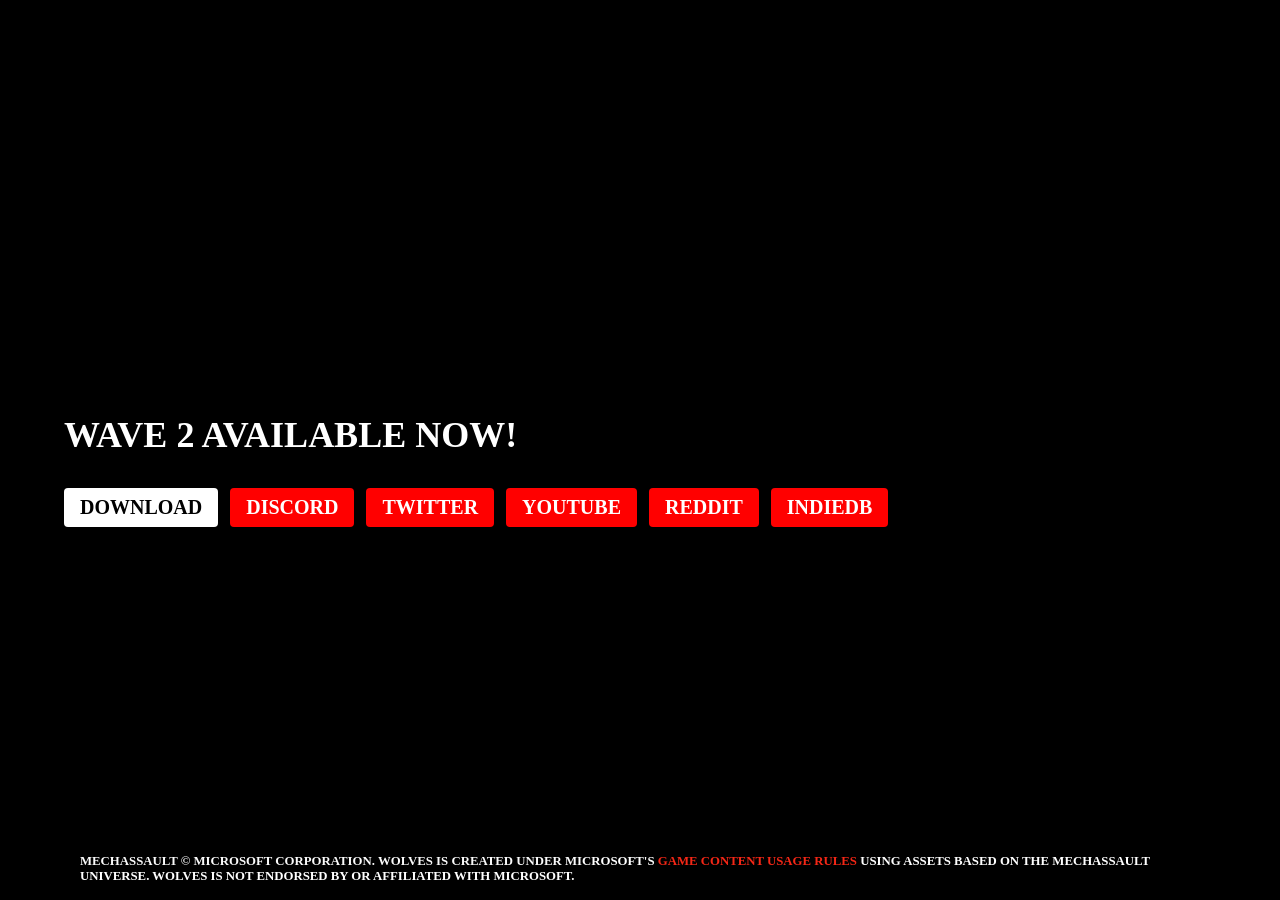
==== index.html @ 4908c29c "Update index.html" ====
<!doctype HTML>

<head>
    <title>Wolves</title>
    <meta name="viewport" content="width=device-width, initial-scale=1.0, maximum-scale=1.0, user-scalable=no">
    <meta name="twitter:card" content="summary">
    <meta name="twitter:title" content="Wolves">
    <meta name="twitter:description" content="A MechAssault revival.">
    <meta name="twitter:image" content="https://wolvesgame.com/Wolves.png">
    <meta name="google-site-verification" content="JocPsOtLtRu0mPuPnxIG-uioxv557lq8cNd8KTm_Ezw" />
    <script type="application/ld+json">
        {
            "@context": "https://schema.org",
            "@type": "VideoGame",
            "name": "Wolves",
            "description": "A MechAssault revival.",
            "genre": [
                "Action",
                "Shooter"
            ],
            "sameAs": "https://www.youtube.com/channel/UCuYQXYPBlpe0lqcprSCWaCg",
            "playMode": "https://schema.org/MultiPlayer",
            "url": "https://wolvesgame.com",
            "image": "https://wolvesgame.com/Wolves.png",
            "publisher": "Wolves Dev Team",
            "applicationCategory": "Game",
            "operatingSystem": "https://en.wikipedia.org/wiki/Microsoft_Windows",
            "exampleOfWork": {
                "@type": "VideoGame",
                "gamePlatform": "https://en.wikipedia.org/wiki/PC_game",
                "operatingSystem": "https://en.wikipedia.org/wiki/Microsoft_Windows",
                "applicationCategory": "Game"
            }
        }
    </script>
    <style>
        @font-face {
            font-family: "Stratum2";
            font-weight: normal;
            src: url(font/Stratum2WebRegular.woff);
        }

        @font-face {
            font-family: "Stratum2";
            font-weight: bold;
            src: url(font/Stratum2WebBold.woff);
        }

        * {
            box-sizing: border-box;
            -webkit-font-smoothing: antialiased;
            -webkit-backface-visibility: hidden;
            backface-visibility: hidden;
            font-family: "Stratum2";
        }

        body {
            margin: 0;
            background: #000;
        }

        .video-background {
            background: #000;
            position: absolute;
            top: 0;
            right: 0;
            bottom: 0;
            left: 0;
            z-index: -99;
        }

        .video-foreground,
        .video-background iframe {
            position: absolute;
            top: 0;
            left: 0;
            width: 100%;
            height: 100%;
            pointer-events: none;
        }

        @media (min-aspect-ratio: 16/9) {
            .video-foreground {
                height: 300%;
                top: -100%;
            }
        }

        @media (max-aspect-ratio: 16/9) {
            .video-foreground {
                width: 300%;
                left: -100%;
            }
        }

        @media all and (max-width: 600px) {
            .vid-info {
                width: 50%;
                padding: .5rem;
            }

            .vid-info h1 {
                margin-bottom: .2rem;
            }
        }

        @media all and (max-width: 500px) {
            .vid-info .acronym {
                display: none;
            }
        }

        .hero {
            position: relative;
            width: 100%;
            height: 100vh;
            overflow: hidden;
            min-height: 600px;
            display: flex;
            align-items: center;
        }

        .legal {
            font-size: 0.8rem;
            font-weight: bold;
            color: #fff;
            position: absolute;
            bottom: 0;
            width: 100%;
            padding: 1rem;
            text-transform: uppercase;
        }

        .legal p {
            margin: 0;
            text-shadow: 0 0 1rem rgba(0, 0, 0, 0.5);
        }

        .legal a {
            text-decoration: none;
            color: #f52716;
        }

        .inner {
            position: relative;
            margin: auto;
            min-width: 700px;
            max-width: 1600px;
            width: 100%;
            padding: 0 4rem;
        }

        .logo {
            position: relative;
            width: 440px;
            height: 160px;
            background-size: contain;
            background-position: center left;
            background-image: url(img/Wolves-logo.png);
            background-repeat: no-repeat;
        }

        .hero h2 {
            font-size: 2.25rem;
            font-weight: bold;
            text-transform: uppercase;
            color: #fff;
            margin: 0 0 32px;
            text-shadow: 0 0 1rem rgba(0, 0, 0, 0.5);
        }

        .social {
            margin-bottom: 120px;
            display: flex;
        }

        .social a {
            display: inline-block;
            color: #fff;
            text-decoration: none;
            background: red;
            border-radius: 4px;
            text-transform: uppercase;
            padding: 8px 16px;
            text-align: center;
            margin-right: 12px;
            font-size: 20px;
            font-weight: 600;
        }

        .social a:hover {
            background-color: #cc0022;
            box-shadow: 0 0 1rem rgba(0, 0, 0, 0.5);
        }

        .social a.download {
            background-color: #fff;
            color: #000;
        }

        @media (max-width: 960px) {
            .hero {
                display: block;
                min-height: 760px;
            }

            .inner {
                min-width: 0;
                padding: 0 2rem;
            }

            .logo {
                width: 100%;
                margin-bottom: 24px;
                background-image: url(img/Wolves-logo-core.png);
                background-position: center center;
            }

            .hero h2 {
                margin-bottom: 64px;
            }

            .social {
                flex-wrap: wrap;
                margin-right: -12px;
            }

            .social a {
                flex: 1;
                margin: 0 12px 12px 0;
                padding: 14px 16px;
            }

            .social a.big {
                min-width: calc(50% - 12px);
            }

            iframe {
                display: none;
            }

            .legal {
                padding: 0 0 24px;
            }
        }

        @media (max-width: 400px) {
            .social a.big:nth-of-type(1) {
                min-width: calc(100% - 12px);
            }

            .social a:nth-of-type(5) {
                max-width: calc(50% - 12px);
            }
        }
    </style>
</head>

<body>
    <div class="hero">
        <div class="inner">
            <div class="logo"></div>
            <h2>Wave 2 Available Now!</h2>
            <div class="social">
                <a class="big download" target="_self" href="Download/index.html">Download</a>
                
                <a class="big" target="_null" href="https://discord.gg/cb8frFg">Discord</a>
                <a class="big" target="_null" href="https://twitter.com/Wolves_Game">Twitter</a>
                <a target="_null" href="https://youtube.com/channel/UCuYQXYPBlpe0lqcprSCWaCg">YouTube</a>
                <a target="_null" href="https://reddit.com/r/WolvesGame">Reddit</a>
                <a target="_null" href="http://indiedb.com/games/wolves">IndieDB</a>
            </div>
        </div>
        <div class="legal">
            <div class="inner">
                <p>MechAssault &copy; Microsoft Corporation. Wolves is created under Microsoft's <a target="_null"
                        href="http://www.xbox.com/en-us/developers/rules">Game Content Usage Rules</a> using assets
                    based on the MechAssault Universe. Wolves is not endorsed by or affiliated with Microsoft.</p>
            </div>
        </div>
        <div class="video-background">
            <div class="video-foreground">
                <div id="myvideo"></div>
            </div>
        </div>
    </div>
</body>

<script async src="https://www.youtube.com/iframe_api"></script>
<script>
    let start = 1;
    let end = 117;

    var player,
        playerConfig = {
            height: '250',
            width: '100%',
            videoId: "kdMoN4jQSzU",
            playerVars: {
                autoplay: 1,
                controls: 0,
                showinfo: 0,
                modestbranding: 1,
                fs: 1,
                cc_load_policy: 0,
                iv_load_policy: 3,
                start: start,
                end: end,
                autohide: 0,
            },
            events: {
                onStateChange: onStateChange,
                onReady: function (e) {
                    e.target.mute();
                }
            }
        };
    function onYouTubePlayerAPIReady() {
        player = new YT.Player('myvideo', playerConfig);
    }
    function onStateChange(state) {
        if (state.data === YT.PlayerState.ENDED) {
            player.seekTo(start);
        }
    }
</script>
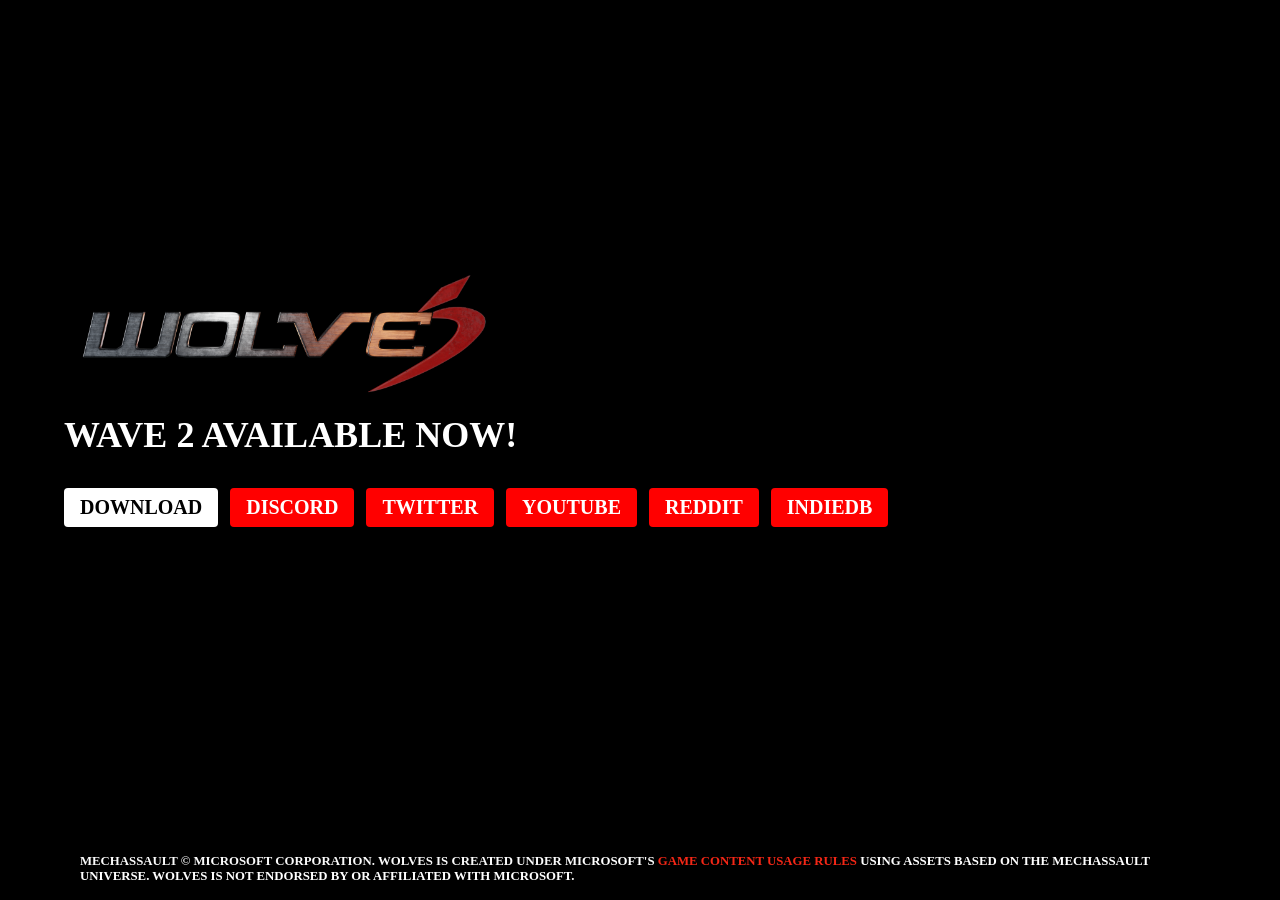
==== commit f3a84a42: "Icon" ====
--- a/index.html
+++ b/index.html
@@ -2,6 +2,7 @@
 
 <head>
     <title>Wolves</title>
+    <link rel="icon" type="image/x-icon" href="favicon.ico">
     <meta name="viewport" content="width=device-width, initial-scale=1.0, maximum-scale=1.0, user-scalable=no">
     <meta name="twitter:card" content="summary">
     <meta name="twitter:title" content="Wolves">
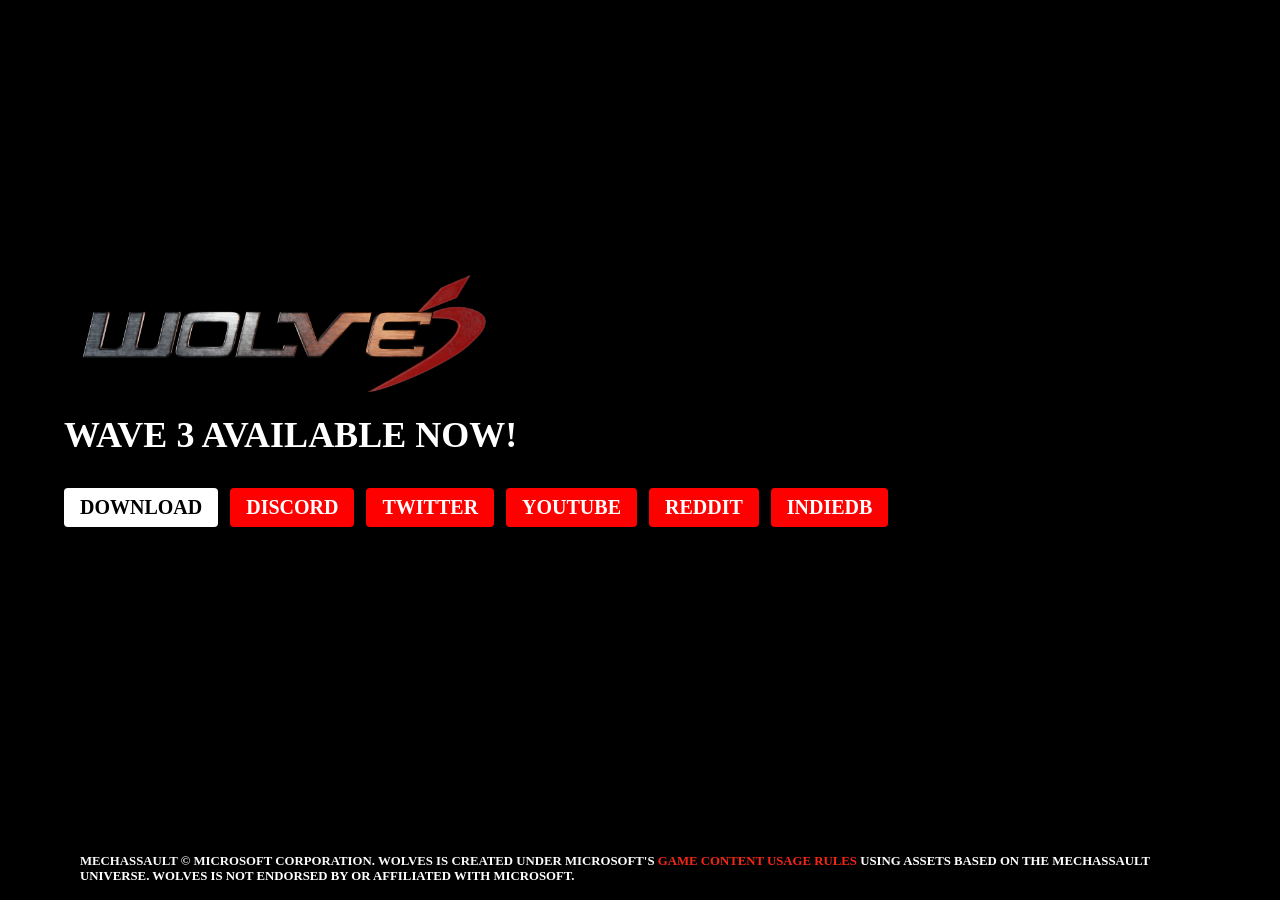
==== commit 90025e4d: "Update heading from 'Wave 2' to 'Wave 3'" ====
--- a/index.html
+++ b/index.html
@@ -6,7 +6,7 @@
     <meta name="viewport" content="width=device-width, initial-scale=1.0, maximum-scale=1.0, user-scalable=no">
     <meta name="twitter:card" content="summary">
     <meta name="twitter:title" content="Wolves">
-    <meta name="twitter:description" content="A MechAssault revival.">
+    <meta name="twitter:description" content="The free, fan-made MechAssault game.">
     <meta name="twitter:image" content="https://wolvesgame.com/Wolves.png">
     <meta name="google-site-verification" content="JocPsOtLtRu0mPuPnxIG-uioxv557lq8cNd8KTm_Ezw" />
     <script type="application/ld+json">
@@ -261,7 +261,7 @@
     <div class="hero">
         <div class="inner">
             <div class="logo"></div>
-            <h2>Wave 2 Available Now!</h2>
+            <h2>Wave 3 Available Now!</h2>
             <div class="social">
                 <a class="big download" target="_self" href="Download/index.html">Download</a>
                 
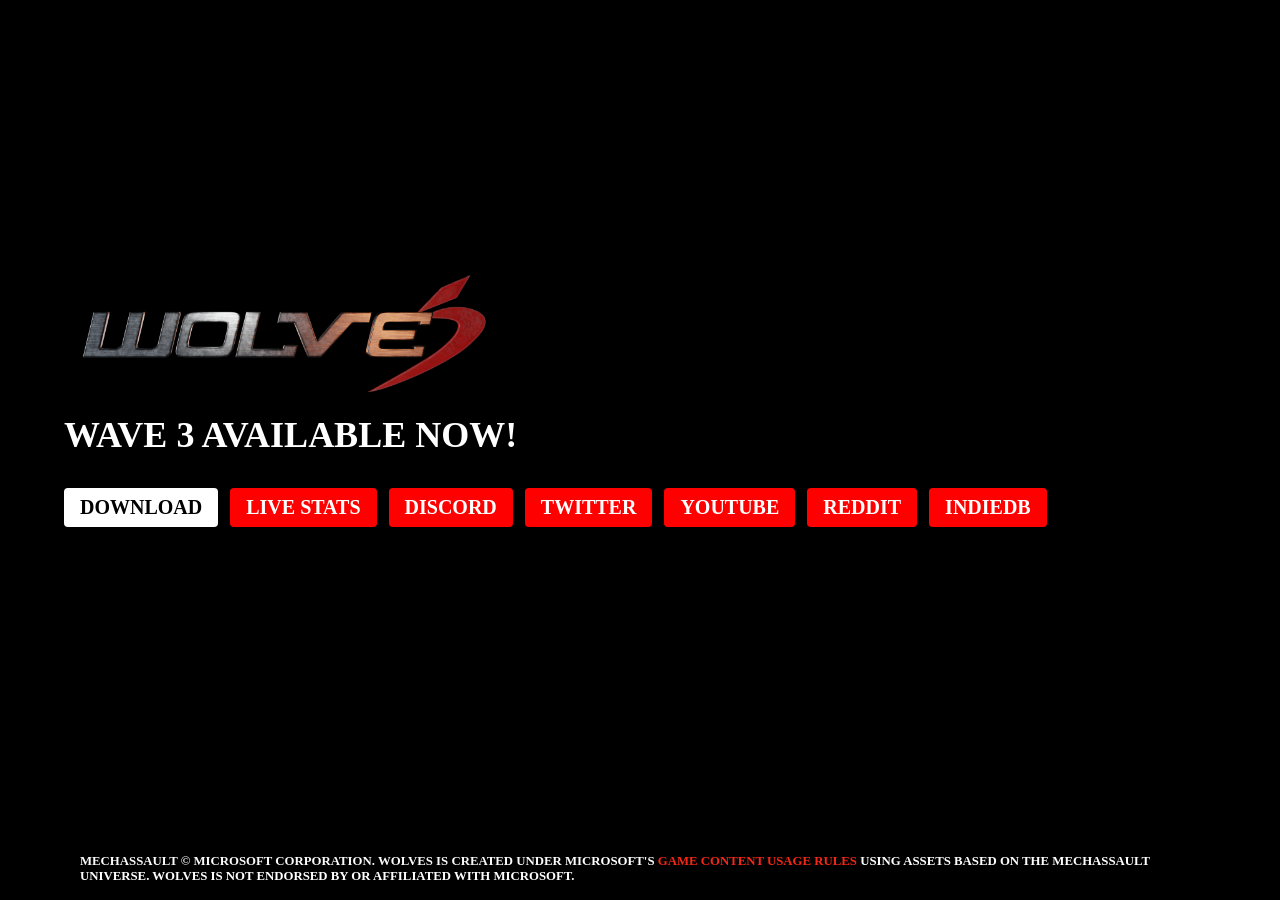
==== commit 82df721a: "update styles & download page" ====
--- a/index.html
+++ b/index.html
@@ -34,227 +34,7 @@
             }
         }
     </script>
-    <style>
-        @font-face {
-            font-family: "Stratum2";
-            font-weight: normal;
-            src: url(font/Stratum2WebRegular.woff);
-        }
-
-        @font-face {
-            font-family: "Stratum2";
-            font-weight: bold;
-            src: url(font/Stratum2WebBold.woff);
-        }
-
-        * {
-            box-sizing: border-box;
-            -webkit-font-smoothing: antialiased;
-            -webkit-backface-visibility: hidden;
-            backface-visibility: hidden;
-            font-family: "Stratum2";
-        }
-
-        body {
-            margin: 0;
-            background: #000;
-        }
-
-        .video-background {
-            background: #000;
-            position: absolute;
-            top: 0;
-            right: 0;
-            bottom: 0;
-            left: 0;
-            z-index: -99;
-        }
-
-        .video-foreground,
-        .video-background iframe {
-            position: absolute;
-            top: 0;
-            left: 0;
-            width: 100%;
-            height: 100%;
-            pointer-events: none;
-        }
-
-        @media (min-aspect-ratio: 16/9) {
-            .video-foreground {
-                height: 300%;
-                top: -100%;
-            }
-        }
-
-        @media (max-aspect-ratio: 16/9) {
-            .video-foreground {
-                width: 300%;
-                left: -100%;
-            }
-        }
-
-        @media all and (max-width: 600px) {
-            .vid-info {
-                width: 50%;
-                padding: .5rem;
-            }
-
-            .vid-info h1 {
-                margin-bottom: .2rem;
-            }
-        }
-
-        @media all and (max-width: 500px) {
-            .vid-info .acronym {
-                display: none;
-            }
-        }
-
-        .hero {
-            position: relative;
-            width: 100%;
-            height: 100vh;
-            overflow: hidden;
-            min-height: 600px;
-            display: flex;
-            align-items: center;
-        }
-
-        .legal {
-            font-size: 0.8rem;
-            font-weight: bold;
-            color: #fff;
-            position: absolute;
-            bottom: 0;
-            width: 100%;
-            padding: 1rem;
-            text-transform: uppercase;
-        }
-
-        .legal p {
-            margin: 0;
-            text-shadow: 0 0 1rem rgba(0, 0, 0, 0.5);
-        }
-
-        .legal a {
-            text-decoration: none;
-            color: #f52716;
-        }
-
-        .inner {
-            position: relative;
-            margin: auto;
-            min-width: 700px;
-            max-width: 1600px;
-            width: 100%;
-            padding: 0 4rem;
-        }
-
-        .logo {
-            position: relative;
-            width: 440px;
-            height: 160px;
-            background-size: contain;
-            background-position: center left;
-            background-image: url(img/Wolves-logo.png);
-            background-repeat: no-repeat;
-        }
-
-        .hero h2 {
-            font-size: 2.25rem;
-            font-weight: bold;
-            text-transform: uppercase;
-            color: #fff;
-            margin: 0 0 32px;
-            text-shadow: 0 0 1rem rgba(0, 0, 0, 0.5);
-        }
-
-        .social {
-            margin-bottom: 120px;
-            display: flex;
-        }
-
-        .social a {
-            display: inline-block;
-            color: #fff;
-            text-decoration: none;
-            background: red;
-            border-radius: 4px;
-            text-transform: uppercase;
-            padding: 8px 16px;
-            text-align: center;
-            margin-right: 12px;
-            font-size: 20px;
-            font-weight: 600;
-        }
-
-        .social a:hover {
-            background-color: #cc0022;
-            box-shadow: 0 0 1rem rgba(0, 0, 0, 0.5);
-        }
-
-        .social a.download {
-            background-color: #fff;
-            color: #000;
-        }
-
-        @media (max-width: 960px) {
-            .hero {
-                display: block;
-                min-height: 760px;
-            }
-
-            .inner {
-                min-width: 0;
-                padding: 0 2rem;
-            }
-
-            .logo {
-                width: 100%;
-                margin-bottom: 24px;
-                background-image: url(img/Wolves-logo-core.png);
-                background-position: center center;
-            }
-
-            .hero h2 {
-                margin-bottom: 64px;
-            }
-
-            .social {
-                flex-wrap: wrap;
-                margin-right: -12px;
-            }
-
-            .social a {
-                flex: 1;
-                margin: 0 12px 12px 0;
-                padding: 14px 16px;
-            }
-
-            .social a.big {
-                min-width: calc(50% - 12px);
-            }
-
-            iframe {
-                display: none;
-            }
-
-            .legal {
-                padding: 0 0 24px;
-            }
-        }
-
-        @media (max-width: 400px) {
-            .social a.big:nth-of-type(1) {
-                min-width: calc(100% - 12px);
-            }
-
-            .social a:nth-of-type(5) {
-                max-width: calc(50% - 12px);
-            }
-        }
-    </style>
+    <link rel="stylesheet" href="styles.css">
 </head>
 
 <body>
@@ -264,7 +44,7 @@
             <h2>Wave 3 Available Now!</h2>
             <div class="social">
                 <a class="big download" target="_self" href="Download/index.html">Download</a>
-                
+                <a class="big" target="_null" href="stats.html">Live Stats</a>
                 <a class="big" target="_null" href="https://discord.gg/cb8frFg">Discord</a>
                 <a class="big" target="_null" href="https://twitter.com/Wolves_Game">Twitter</a>
                 <a target="_null" href="https://youtube.com/channel/UCuYQXYPBlpe0lqcprSCWaCg">YouTube</a>
@@ -308,6 +88,7 @@
                 start: start,
                 end: end,
                 autohide: 0,
+                origin: 'https://wolvesgame.com',
             },
             events: {
                 onStateChange: onStateChange,
--- a/styles.css
+++ b/styles.css
@@ -0,0 +1,500 @@
+@font-face {
+    font-family: "Stratum2";
+    font-weight: normal;
+    src: url(font/Stratum2WebRegular.woff);
+}
+
+@font-face {
+    font-family: "Stratum2";
+    font-weight: bold;
+    src: url(font/Stratum2WebBold.woff);
+}
+
+* {
+    box-sizing: border-box;
+    -webkit-font-smoothing: antialiased;
+    -webkit-backface-visibility: hidden;
+    backface-visibility: hidden;
+    font-family: "Stratum2";
+}
+
+body {
+    margin: 0;
+    background: #000;
+    color: #fff;
+}
+
+a {
+    color: #f52716;
+}
+
+/* Main page */
+.video-background {
+    background: #000;
+    position: absolute;
+    top: 0;
+    right: 0;
+    bottom: 0;
+    left: 0;
+    z-index: -99;
+}
+
+.video-foreground,
+.video-background iframe {
+    position: absolute;
+    top: 0;
+    left: 0;
+    width: 100%;
+    height: 100%;
+    pointer-events: none;
+}
+
+@media (min-aspect-ratio: 16/9) {
+    .video-foreground {
+        height: 300%;
+        top: -100%;
+    }
+}
+
+@media (max-aspect-ratio: 16/9) {
+    .video-foreground {
+        width: 300%;
+        left: -100%;
+    }
+}
+
+@media all and (max-width: 600px) {
+    .vid-info {
+        width: 50%;
+        padding: .5rem;
+    }
+
+    .vid-info h1 {
+        margin-bottom: .2rem;
+    }
+}
+
+@media all and (max-width: 500px) {
+    .vid-info .acronym {
+        display: none;
+    }
+}
+
+.hero {
+    position: relative;
+    width: 100%;
+    height: 100vh;
+    overflow: hidden;
+    min-height: 600px;
+    display: flex;
+    align-items: center;
+}
+
+.legal {
+    font-size: 0.8rem;
+    font-weight: bold;
+    color: #fff;
+    position: absolute;
+    bottom: 0;
+    width: 100%;
+    padding: 1rem;
+    text-transform: uppercase;
+}
+
+.legal p {
+    margin: 0;
+    text-shadow: 0 0 1rem rgba(0, 0, 0, 0.5);
+}
+
+.legal a {
+    text-decoration: none;
+    color: #f52716;
+}
+
+.inner {
+    position: relative;
+    margin: auto;
+    min-width: 700px;
+    max-width: 1600px;
+    width: 100%;
+    padding: 0 4rem;
+}
+
+.logo {
+    position: relative;
+    width: 440px;
+    height: 160px;
+    background-size: contain;
+    background-position: center left;
+    background-image: url(img/Wolves-logo.png);
+    background-repeat: no-repeat;
+}
+
+.hero h2 {
+    font-size: 2.25rem;
+    font-weight: bold;
+    text-transform: uppercase;
+    color: #fff;
+    margin: 0 0 32px;
+    text-shadow: 0 0 1rem rgba(0, 0, 0, 0.5);
+}
+
+.social {
+    margin-bottom: 120px;
+    display: flex;
+}
+
+.social a {
+    display: inline-block;
+    color: #fff;
+    text-decoration: none;
+    background: red;
+    border-radius: 4px;
+    text-transform: uppercase;
+    padding: 8px 16px;
+    text-align: center;
+    margin-right: 12px;
+    font-size: 20px;
+    font-weight: 600;
+}
+
+.social a:hover {
+    background-color: #cc0022;
+    box-shadow: 0 0 1rem rgba(0, 0, 0, 0.5);
+}
+
+.social a.download {
+    background-color: #fff;
+    color: #000;
+}
+
+@media (max-width: 960px) {
+    .hero {
+        display: block;
+        min-height: 760px;
+    }
+
+    .inner {
+        min-width: 0;
+        padding: 0 2rem;
+    }
+
+    .logo {
+        width: 100%;
+        margin-bottom: 24px;
+        background-image: url(img/Wolves-logo-core.png);
+        background-position: center center;
+    }
+
+    .hero h2 {
+        margin-bottom: 64px;
+    }
+
+    .social {
+        flex-wrap: wrap;
+        margin-right: -12px;
+    }
+
+    .social a {
+        flex: 1;
+        margin: 0 12px 12px 0;
+        padding: 14px 16px;
+    }
+
+    .social a.big {
+        min-width: calc(50% - 12px);
+    }
+
+    iframe {
+        display: none;
+    }
+
+    .legal {
+        padding: 0 0 24px;
+    }
+}
+
+@media (max-width: 400px) {
+    .social a.big:nth-of-type(1) {
+        min-width: calc(100% - 12px);
+    }
+
+    .social a:nth-of-type(5) {
+        max-width: calc(50% - 12px);
+    }
+}
+
+/* Stats page */
+.stats-page {
+    min-height: 100vh;
+    display: flex;
+    flex-direction: column;
+    align-items: center;
+    padding: 2rem;
+}
+
+.stats-page .container {
+    width: 100%;
+    max-width: 1000px;
+}
+
+.stats-page header {
+    text-align: center;
+    margin-bottom: 3rem;
+}
+
+.stats-page header h1 {
+    font-size: 2.5rem;
+    font-weight: bold;
+    text-transform: uppercase;
+    letter-spacing: 2px;
+    color: #fff;
+    margin-bottom: 0.75rem;
+}
+
+.status-badge {
+    display: inline-flex;
+    align-items: center;
+    gap: 8px;
+    background: rgba(245, 39, 22, 0.1);
+    color: #f52716;
+    padding: 4px 14px;
+    border-radius: 20px;
+    font-size: 0.8rem;
+    font-weight: bold;
+    text-transform: uppercase;
+    letter-spacing: 0.05em;
+    border: 1px solid rgba(245, 39, 22, 0.3);
+}
+
+.pulse {
+    width: 8px;
+    height: 8px;
+    background: #f52716;
+    border-radius: 50%;
+    animation: pulse-animation 2s infinite;
+}
+
+@keyframes pulse-animation {
+    0%   { box-shadow: 0 0 0 0px rgba(245, 39, 22, 0.4); }
+    100% { box-shadow: 0 0 0 10px rgba(245, 39, 22, 0); }
+}
+
+.main-stats {
+    display: grid;
+    grid-template-columns: repeat(auto-fit, minmax(280px, 1fr));
+    gap: 1.5rem;
+    margin-bottom: 1.5rem;
+}
+
+.stat-card {
+    background: #111;
+    border: 1px solid #222;
+    padding: 1.5rem;
+    border-radius: 8px;
+    transition: border-color 0.2s;
+}
+
+.stat-card:hover {
+    border-color: #f52716;
+}
+
+.stat-label {
+    color: #666;
+    font-size: 0.8rem;
+    font-weight: bold;
+    text-transform: uppercase;
+    letter-spacing: 0.1em;
+    display: flex;
+    align-items: center;
+    gap: 8px;
+}
+
+.stat-value {
+    font-size: 3rem;
+    font-weight: bold;
+    color: #fff;
+    margin-top: 0.5rem;
+}
+
+.matches-container {
+    background: #111;
+    border: 1px solid #222;
+    border-radius: 8px;
+    padding: 1.5rem;
+}
+
+.matches-container h2 {
+    font-size: 0.85rem;
+    font-weight: bold;
+    text-transform: uppercase;
+    letter-spacing: 0.1em;
+    color: #666;
+    margin-bottom: 1.5rem;
+    display: flex;
+    align-items: center;
+    gap: 10px;
+}
+
+.match-grid {
+    display: grid;
+    grid-template-columns: repeat(auto-fill, minmax(180px, 1fr));
+    gap: 1rem;
+}
+
+.match-type-card {
+    background: #000;
+    padding: 1rem;
+    border-radius: 4px;
+    border: 1px solid #1a1a1a;
+    display: flex;
+    justify-content: space-between;
+    align-items: center;
+}
+
+.match-name {
+    color: #666;
+    font-size: 0.85rem;
+    text-transform: uppercase;
+    letter-spacing: 0.05em;
+}
+
+.match-count {
+    font-weight: bold;
+    color: #f52716;
+}
+
+.stats-page footer {
+    margin-top: auto;
+    padding: 2rem;
+    color: #444;
+    font-size: 0.75rem;
+    text-transform: uppercase;
+    letter-spacing: 0.05em;
+}
+
+/* Download page */
+.download-page {
+    display: flex;
+    align-items: center;
+    justify-content: center;
+    min-height: 100vh;
+    padding: 40px 20px;
+}
+
+.download-page .container {
+    background: #111;
+    border: 1px solid #222;
+    border-radius: 8px;
+    padding: 48px 40px;
+    max-width: 640px;
+    width: 100%;
+}
+
+.download-page h2 {
+    font-size: 2rem;
+    font-weight: bold;
+    text-transform: uppercase;
+    margin: 0 0 16px;
+}
+
+.download-page h3 {
+    font-size: 1.25rem;
+    font-weight: bold;
+    text-transform: uppercase;
+    margin: 0 0 12px;
+}
+
+.download-page p {
+    color: #ccc;
+    line-height: 1.6;
+    margin: 0 0 16px;
+}
+
+.download-page hr {
+    margin: 32px 0;
+    border: 0;
+    border-top: 1px solid #222;
+}
+
+.home-link {
+    position: fixed;
+    top: 20px;
+    left: 24px;
+    font-size: 0.8rem;
+    font-weight: bold;
+    text-transform: uppercase;
+    text-decoration: none;
+    color: #555;
+    letter-spacing: 0.05em;
+    transition: color 0.15s ease;
+}
+
+.home-link:hover {
+    color: #aaa;
+}
+
+.steps {
+    display: flex;
+    flex-direction: column;
+    gap: 32px;
+    margin: 40px 0 8px;
+}
+
+.step {
+    display: flex;
+    align-items: flex-start;
+    gap: 20px;
+}
+
+.step-num {
+    flex-shrink: 0;
+    width: 36px;
+    height: 36px;
+    border-radius: 50%;
+    background: #f52716;
+    color: #fff;
+    font-weight: bold;
+    font-size: 1rem;
+    display: flex;
+    align-items: center;
+    justify-content: center;
+    margin-top: 2px;
+}
+
+.step-body {
+    flex: 1;
+}
+
+.step-body p {
+    margin: 0 0 12px;
+}
+
+.button {
+    display: inline-block;
+    background-color: #f52716;
+    color: #fff;
+    padding: 12px 24px;
+    margin: 8px 0;
+    border-radius: 4px;
+    text-decoration: none;
+    font-weight: bold;
+    text-transform: uppercase;
+    font-size: 1rem;
+    border: none;
+    cursor: pointer;
+    transition: background 0.15s ease;
+}
+
+.button:hover {
+    background-color: #cc0022;
+}
+
+.button.secondary {
+    background-color: #333;
+    color: #fff;
+}
+
+.button.secondary:hover {
+    background-color: #444;
+}
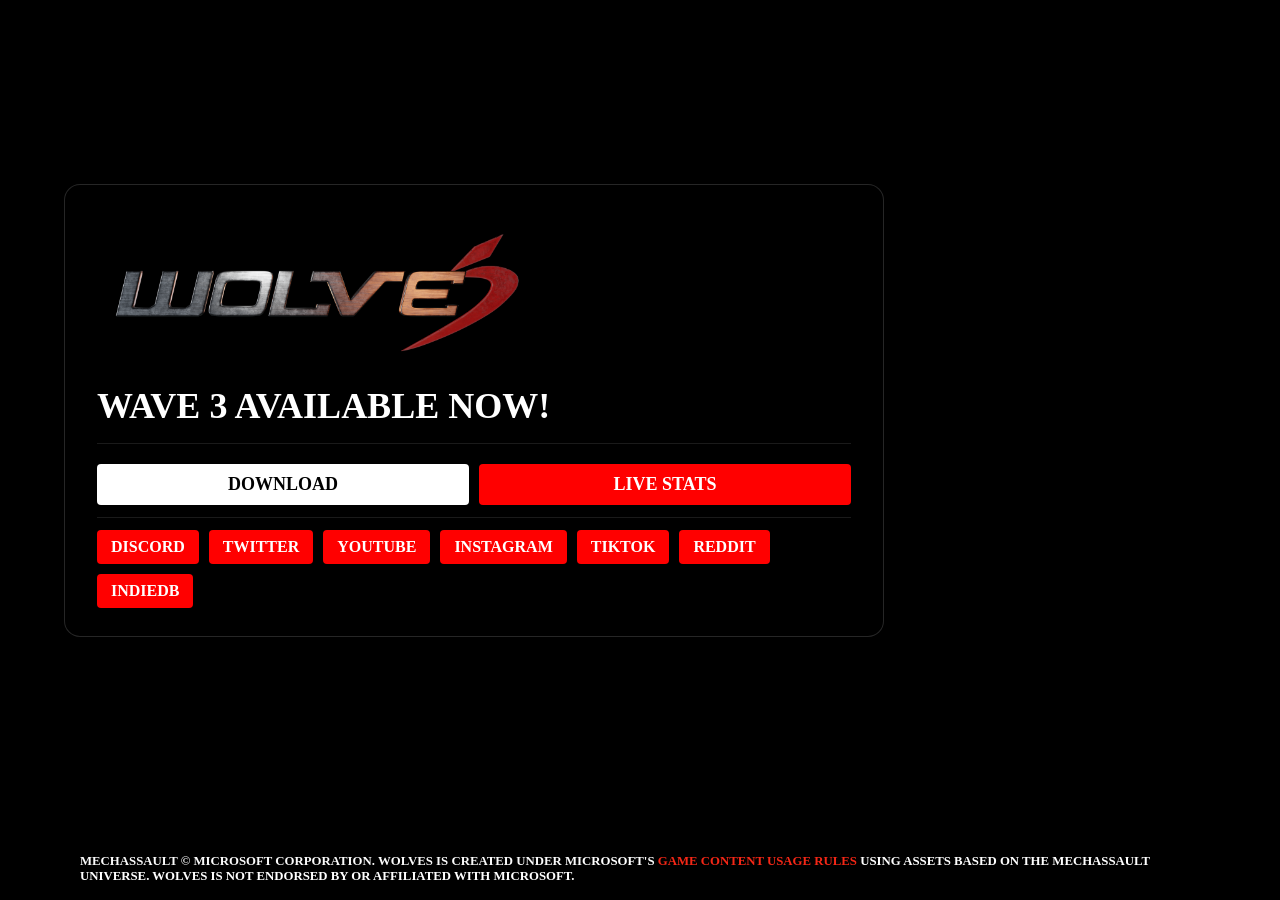
==== commit 8bea9748: "updating links and CSS" ====
--- a/index.html
+++ b/index.html
@@ -40,16 +40,25 @@
 <body>
     <div class="hero">
         <div class="inner">
-            <div class="logo"></div>
-            <h2>Wave 3 Available Now!</h2>
-            <div class="social">
-                <a class="big download" target="_self" href="Download/index.html">Download</a>
-                <a class="big" target="_null" href="stats.html">Live Stats</a>
-                <a class="big" target="_null" href="https://discord.gg/cb8frFg">Discord</a>
-                <a class="big" target="_null" href="https://twitter.com/Wolves_Game">Twitter</a>
-                <a target="_null" href="https://youtube.com/channel/UCuYQXYPBlpe0lqcprSCWaCg">YouTube</a>
-                <a target="_null" href="https://reddit.com/r/WolvesGame">Reddit</a>
-                <a target="_null" href="http://indiedb.com/games/wolves">IndieDB</a>
+            <!-- Glassmorphism panel enclosing logo, title subtitle, and link actions over background video -->
+            <div class="hero-panel">
+                <div class="logo"></div>
+                <h2>Wave 3 Available Now!</h2>
+                <div class="social">
+                    <div class="social-group primary">
+                        <a class="big download" target="_self" href="Download/index.html">Download</a>
+                        <a class="big" target="_null" href="stats.html">Live Stats</a>
+                    </div>
+                    <div class="social-group secondary">
+                        <a target="_null" href="https://discord.gg/cb8frFg">Discord</a>
+                        <a target="_null" href="https://twitter.com/Wolves_Game">Twitter</a>
+                        <a target="_null" href="https://youtube.com/channel/UCuYQXYPBlpe0lqcprSCWaCg">YouTube</a>
+                        <a target="_null" href="https://www.instagram.com/newdayfiction">Instagram</a>
+                        <a target="_null" href="https://www.tiktok.com/@new.day.fiction">TikTok</a>
+                        <a target="_null" href="https://reddit.com/r/WolvesGame">Reddit</a>
+                        <a target="_null" href="http://indiedb.com/games/wolves">IndieDB</a>
+                    </div>
+                </div>
             </div>
         </div>
         <div class="legal">
--- a/styles.css
+++ b/styles.css
@@ -139,9 +139,84 @@
     text-shadow: 0 0 1rem rgba(0, 0, 0, 0.5);
 }
 
+.hero .inner {
+    display: flex;
+    flex-direction: column;
+    align-items: flex-start;
+}
+
+/* Glassmorphism hero panel framing logo, title subtitle, and link actions */
+.hero-panel {
+    display: flex;
+    flex-direction: column;
+    padding: 28px 32px;
+    margin-bottom: 80px;
+    /* Semi-transparent dark overlay to keep title and links readable over bright/moving gameplay video */
+    background: rgba(0, 0, 0, 0.7);
+    -webkit-backdrop-filter: blur(12px);
+    backdrop-filter: blur(12px);
+    border: 1px solid rgba(255, 255, 255, 0.15);
+    border-radius: 16px;
+    box-shadow: 0 12px 40px rgba(0, 0, 0, 0.6);
+    max-width: 820px;
+    width: fit-content;
+}
+
+.hero-panel h2 {
+    margin: 12px 0 20px;
+    border-bottom: 1px solid rgba(255, 255, 255, 0.1);
+    padding-bottom: 16px;
+    width: 100%;
+}
+
+.hero-panel .social {
+    background: none;
+    backdrop-filter: none;
+    -webkit-backdrop-filter: none;
+    border: none;
+    box-shadow: none;
+    padding: 0;
+    margin-bottom: 0;
+    max-width: 100%;
+}
+
 .social {
     margin-bottom: 120px;
     display: flex;
+    flex-direction: column;
+    gap: 12px;
+    padding: 20px;
+    width: fit-content;
+    max-width: 820px;
+    /* Semi-transparent dark overlay to keep link text readable over bright/moving gameplay video */
+    background: rgba(0, 0, 0, 0.7);
+    -webkit-backdrop-filter: blur(10px);
+    backdrop-filter: blur(10px);
+    border: 1px solid rgba(255, 255, 255, 0.15);
+    border-radius: 12px;
+    box-shadow: 0 8px 32px rgba(0, 0, 0, 0.5);
+}
+
+.social-group {
+    display: flex;
+    flex-wrap: wrap;
+    gap: 10px;
+}
+
+.social-group.primary {
+    /* Primary featured call-to-action links separated by subtle divider */
+    border-bottom: 1px solid rgba(255, 255, 255, 0.1);
+    padding-bottom: 12px;
+}
+
+.social-group.primary a {
+    flex: 1;
+    min-width: 160px;
+}
+
+.social-group.secondary a {
+    font-size: 16px;
+    padding: 8px 14px;
 }
 
 .social a {
@@ -151,16 +226,17 @@
     background: red;
     border-radius: 4px;
     text-transform: uppercase;
-    padding: 8px 16px;
+    padding: 10px 18px;
     text-align: center;
-    margin-right: 12px;
-    font-size: 20px;
+    font-size: 18px;
     font-weight: 600;
+    transition: background-color 0.2s ease, box-shadow 0.2s ease, transform 0.15s ease;
 }
 
 .social a:hover {
     background-color: #cc0022;
-    box-shadow: 0 0 1rem rgba(0, 0, 0, 0.5);
+    box-shadow: 0 0 1rem rgba(245, 39, 22, 0.4);
+    transform: translateY(-1px);
 }
 
 .social a.download {
@@ -191,18 +267,22 @@
     }
 
     .social {
-        flex-wrap: wrap;
-        margin-right: -12px;
-    }
-
-    .social a {
-        flex: 1;
-        margin: 0 12px 12px 0;
-        padding: 14px 16px;
-    }
-
-    .social a.big {
-        min-width: calc(50% - 12px);
+        display: flex;
+        width: 100%;
+        padding: 16px;
+    }
+
+    .social-group {
+        width: 100%;
+    }
+
+    .social-group.primary a {
+        min-width: 0;
+    }
+
+    .social-group.secondary a {
+        flex: 1 1 calc(50% - 10px);
+        min-width: 110px;
     }
 
     iframe {
@@ -231,6 +311,19 @@
     flex-direction: column;
     align-items: center;
     padding: 2rem;
+    position: relative;
+}
+
+.stats-page::before {
+    content: '';
+    position: fixed;
+    inset: 0;
+    background-image: url(img/madcat.jpg);
+    background-size: cover;
+    background-position: center;
+    filter: blur(4px) brightness(0.3);
+    transform: scale(1.05);
+    z-index: -1;
 }
 
 .stats-page .container {
@@ -317,6 +410,57 @@
     margin-top: 0.5rem;
 }
 
+.chart-card {
+    background: #111;
+    border: 1px solid #222;
+    border-radius: 8px;
+    padding: 1.5rem;
+    margin-bottom: 1.5rem;
+}
+
+.chart-header {
+    display: flex;
+    justify-content: space-between;
+    align-items: center;
+    margin-bottom: 1.25rem;
+}
+
+.range-selector {
+    display: flex;
+    gap: 8px;
+    background: #000;
+    padding: 4px;
+    border-radius: 6px;
+    border: 1px solid #222;
+}
+
+.range-btn {
+    background: transparent;
+    border: none;
+    color: #666;
+    padding: 4px 12px;
+    border-radius: 4px;
+    font-size: 0.75rem;
+    font-weight: bold;
+    text-transform: uppercase;
+    cursor: pointer;
+    transition: all 0.2s;
+}
+
+.range-btn:hover {
+    color: #fff;
+}
+
+.range-btn.active {
+    background: #f52716;
+    color: #fff;
+}
+
+.chart-wrap {
+    position: relative;
+    max-height: 200px;
+}
+
 .matches-container {
     background: #111;
     border: 1px solid #222;
@@ -338,7 +482,7 @@
 
 .match-grid {
     display: grid;
-    grid-template-columns: repeat(auto-fill, minmax(180px, 1fr));
+    grid-template-columns: repeat(2, 1fr);
     gap: 1rem;
 }
 
@@ -374,6 +518,22 @@
 }
 
 /* Download page */
+.download-bg-img {
+    position: fixed;
+    right: 2.5%;
+    top: 50%;
+    transform: translateY(-50%);
+    height: 72%;
+    width: auto;
+    object-fit: cover;
+    pointer-events: none;
+    z-index: 0;
+}
+
+.download-page .container {
+    position: relative;
+    z-index: 1;
+}
 .download-page {
     display: flex;
     align-items: center;
@@ -421,17 +581,17 @@
     position: fixed;
     top: 20px;
     left: 24px;
-    font-size: 0.8rem;
+    font-size: 1.1rem;
     font-weight: bold;
     text-transform: uppercase;
     text-decoration: none;
-    color: #555;
+    color: #fff;
     letter-spacing: 0.05em;
     transition: color 0.15s ease;
 }
 
 .home-link:hover {
-    color: #aaa;
+    color: #ccc;
 }
 
 .steps {
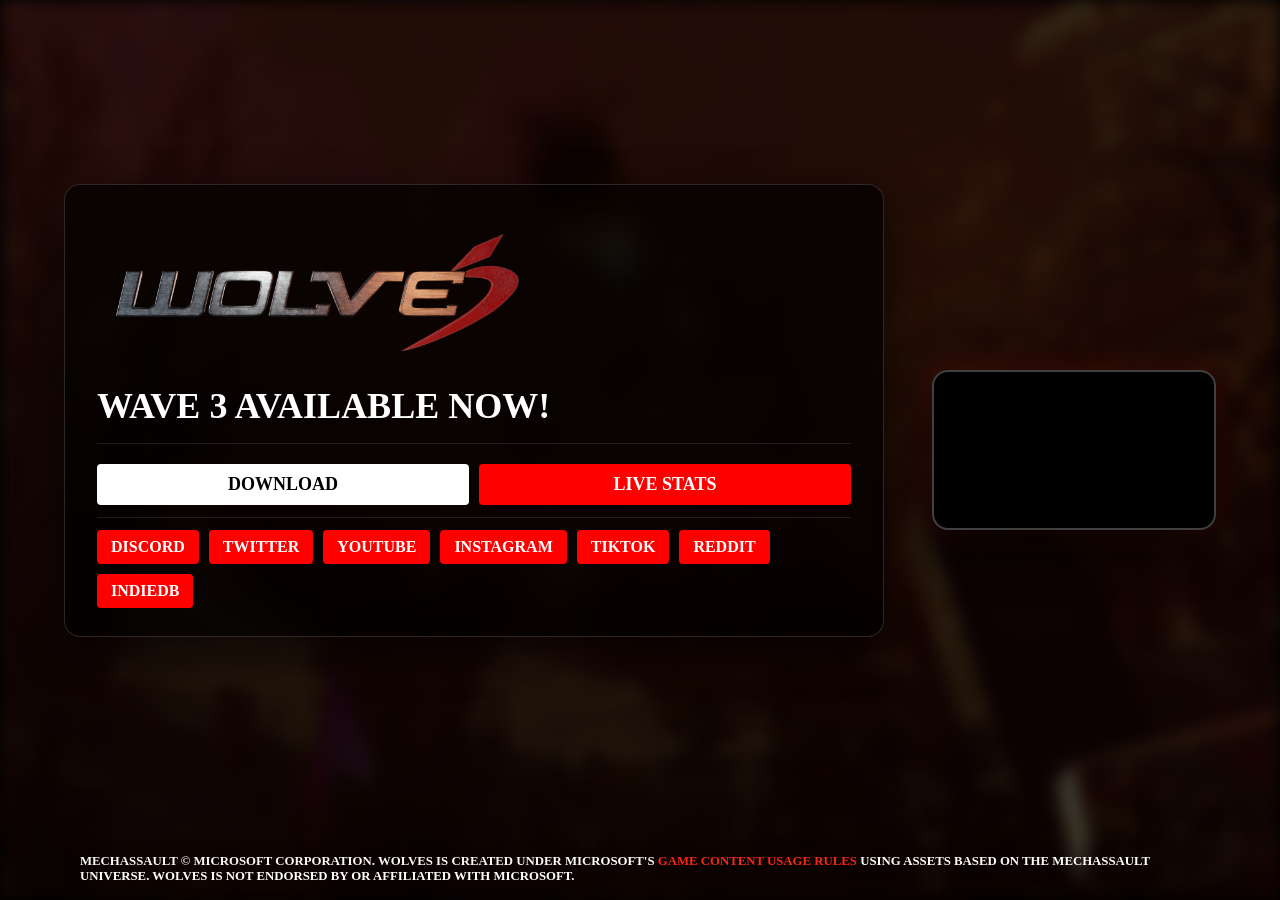
==== commit 1f83dd8b: "moving video to box, updating video to helios" ====
--- a/index.html
+++ b/index.html
@@ -39,25 +39,32 @@
 
 <body>
     <div class="hero">
-        <div class="inner">
-            <!-- Glassmorphism panel enclosing logo, title subtitle, and link actions over background video -->
-            <div class="hero-panel">
-                <div class="logo"></div>
-                <h2>Wave 3 Available Now!</h2>
-                <div class="social">
-                    <div class="social-group primary">
-                        <a class="big download" target="_self" href="Download/index.html">Download</a>
-                        <a class="big" target="_null" href="stats.html">Live Stats</a>
+        <div class="inner hero-boxed-video-inner">
+            <div class="hero-layout-side-by-side">
+                <!-- Glassmorphism panel enclosing logo, title subtitle, and link actions -->
+                <div class="hero-panel">
+                    <div class="logo"></div>
+                    <h2>Wave 3 Available Now!</h2>
+                    <div class="social">
+                        <div class="social-group primary">
+                            <a class="big download" target="_self" href="Download/index.html">Download</a>
+                            <a class="big" target="_null" href="stats.html">Live Stats</a>
+                        </div>
+                        <div class="social-group secondary">
+                            <a target="_null" href="https://discord.gg/cb8frFg">Discord</a>
+                            <a target="_null" href="https://twitter.com/Wolves_Game">Twitter</a>
+                            <a target="_null" href="https://youtube.com/channel/UCuYQXYPBlpe0lqcprSCWaCg">YouTube</a>
+                            <a target="_null" href="https://www.instagram.com/newdayfiction">Instagram</a>
+                            <a target="_null" href="https://www.tiktok.com/@new.day.fiction">TikTok</a>
+                            <a target="_null" href="https://reddit.com/r/WolvesGame">Reddit</a>
+                            <a target="_null" href="http://indiedb.com/games/wolves">IndieDB</a>
+                        </div>
                     </div>
-                    <div class="social-group secondary">
-                        <a target="_null" href="https://discord.gg/cb8frFg">Discord</a>
-                        <a target="_null" href="https://twitter.com/Wolves_Game">Twitter</a>
-                        <a target="_null" href="https://youtube.com/channel/UCuYQXYPBlpe0lqcprSCWaCg">YouTube</a>
-                        <a target="_null" href="https://www.instagram.com/newdayfiction">Instagram</a>
-                        <a target="_null" href="https://www.tiktok.com/@new.day.fiction">TikTok</a>
-                        <a target="_null" href="https://reddit.com/r/WolvesGame">Reddit</a>
-                        <a target="_null" href="http://indiedb.com/games/wolves">IndieDB</a>
-                    </div>
+                </div>
+
+                <!-- Video in a box on the right -->
+                <div class="video-box-container">
+                    <div id="myvideo"></div>
                 </div>
             </div>
         </div>
@@ -68,11 +75,7 @@
                     based on the MechAssault Universe. Wolves is not endorsed by or affiliated with Microsoft.</p>
             </div>
         </div>
-        <div class="video-background">
-            <div class="video-foreground">
-                <div id="myvideo"></div>
-            </div>
-        </div>
+        <div class="hero-variant-bg"></div>
     </div>
 </body>
 
@@ -83,9 +86,9 @@
 
     var player,
         playerConfig = {
-            height: '250',
+            height: '100%',
             width: '100%',
-            videoId: "kdMoN4jQSzU",
+            videoId: "9tIcuu0s22Y",
             playerVars: {
                 autoplay: 1,
                 controls: 0,
@@ -97,7 +100,7 @@
                 start: start,
                 end: end,
                 autohide: 0,
-                origin: 'https://wolvesgame.com',
+                origin: window.location.origin,
             },
             events: {
                 onStateChange: onStateChange,
--- a/styles.css
+++ b/styles.css
@@ -304,6 +304,66 @@
     }
 }
 
+/* Side-by-side layout with Boxed Video on the Right */
+.inner.hero-boxed-video-inner {
+    max-width: 1800px;
+    width: 95%;
+    padding: 0 2rem;
+}
+
+.hero-layout-side-by-side {
+    display: flex;
+    flex-direction: row;
+    align-items: center;
+    justify-content: space-between;
+    gap: 3rem;
+    width: 100%;
+}
+
+.video-box-container {
+    flex: 2;
+    width: 100%;
+    max-width: 1100px;
+    aspect-ratio: 16 / 9;
+    border-radius: 16px;
+    overflow: hidden;
+    border: 2px solid rgba(255, 255, 255, 0.25);
+    box-shadow: 0 16px 50px rgba(0, 0, 0, 0.9), 0 0 30px rgba(245, 39, 22, 0.25);
+    background: #000;
+    position: relative;
+}
+
+.video-box-container iframe,
+.video-box-container #myvideo {
+    width: 100% !important;
+    height: 100% !important;
+    position: absolute;
+    top: 0;
+    left: 0;
+    border: none;
+}
+
+.hero-variant-bg {
+    position: fixed;
+    inset: 0;
+    background-image: url(img/madcat.jpg);
+    background-size: cover;
+    background-position: center;
+    filter: blur(8px) brightness(0.25);
+    z-index: -99;
+}
+
+@media (max-width: 960px) {
+    .hero-layout-side-by-side {
+        flex-direction: column;
+        gap: 2rem;
+    }
+
+    .video-box-container {
+        max-width: 100%;
+    }
+}
+
 /* Stats page */
 .stats-page {
     min-height: 100vh;
